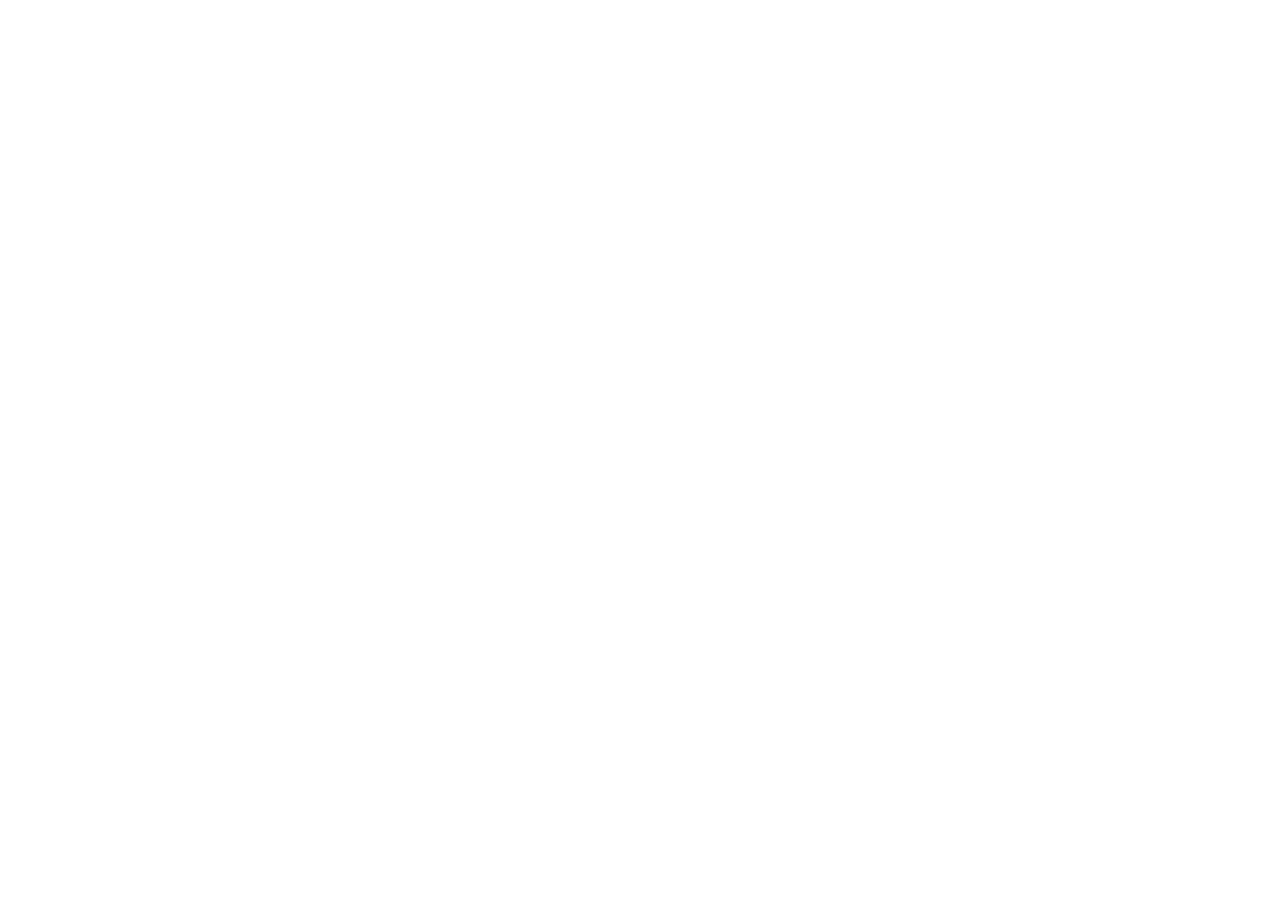
==== index.html @ d77e4a6c "Initial commit" ====
<!DOCTYPE html>
<html lang="en">

<head>
    <meta charset="UTF-8">
    <meta http-equiv="X-UA-Compatible" content="IE=edge">
    <meta name="viewport" content="width=device-width, initial-scale=1.0">
    <title>Document</title>
</head>

<body>

</body>

</html>
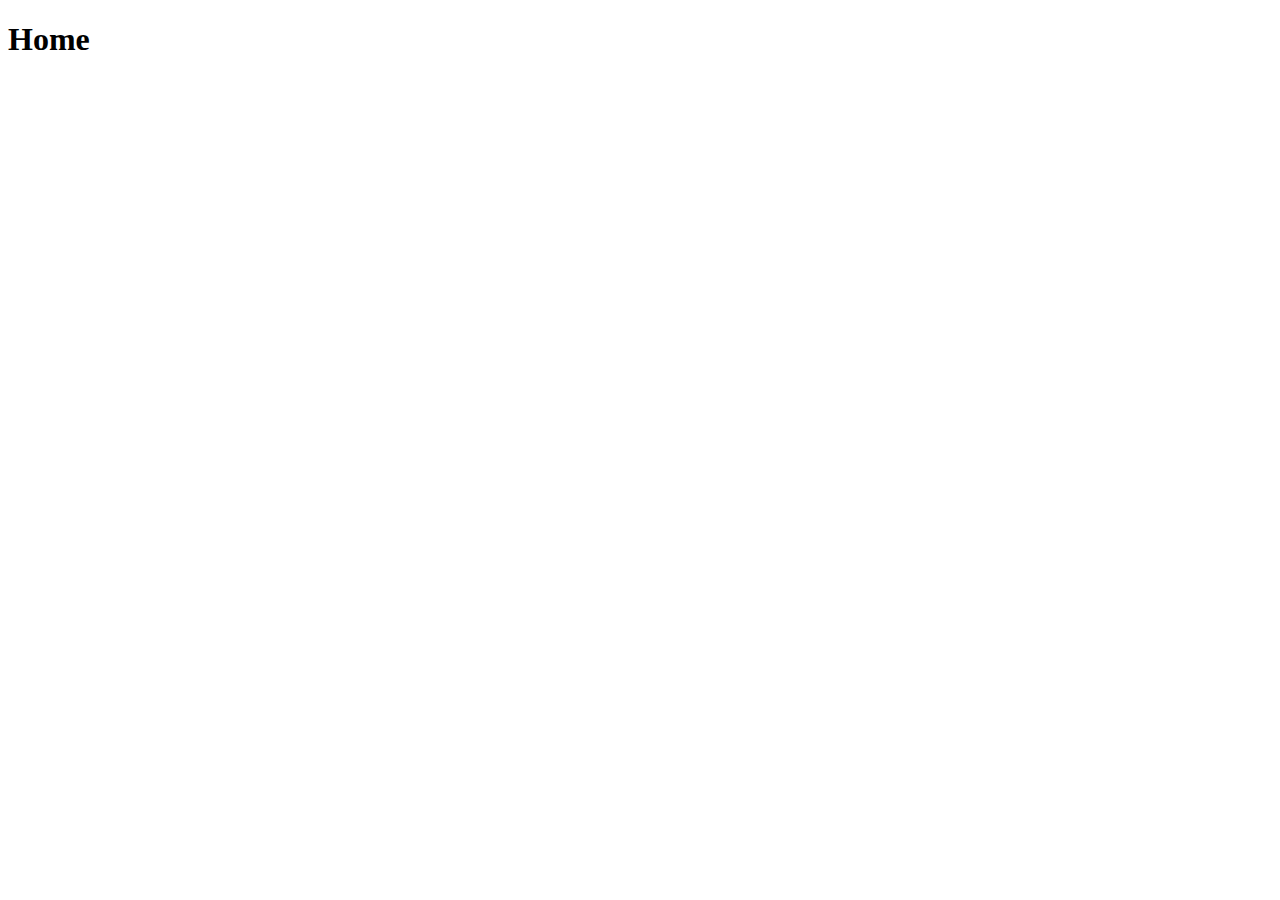
==== commit 16701e98: "just test" ====
--- a/index.html
+++ b/index.html
@@ -9,7 +9,7 @@
 </head>
 
 <body>
-
+    <h1>Home</h1>
 </body>
 
 </html>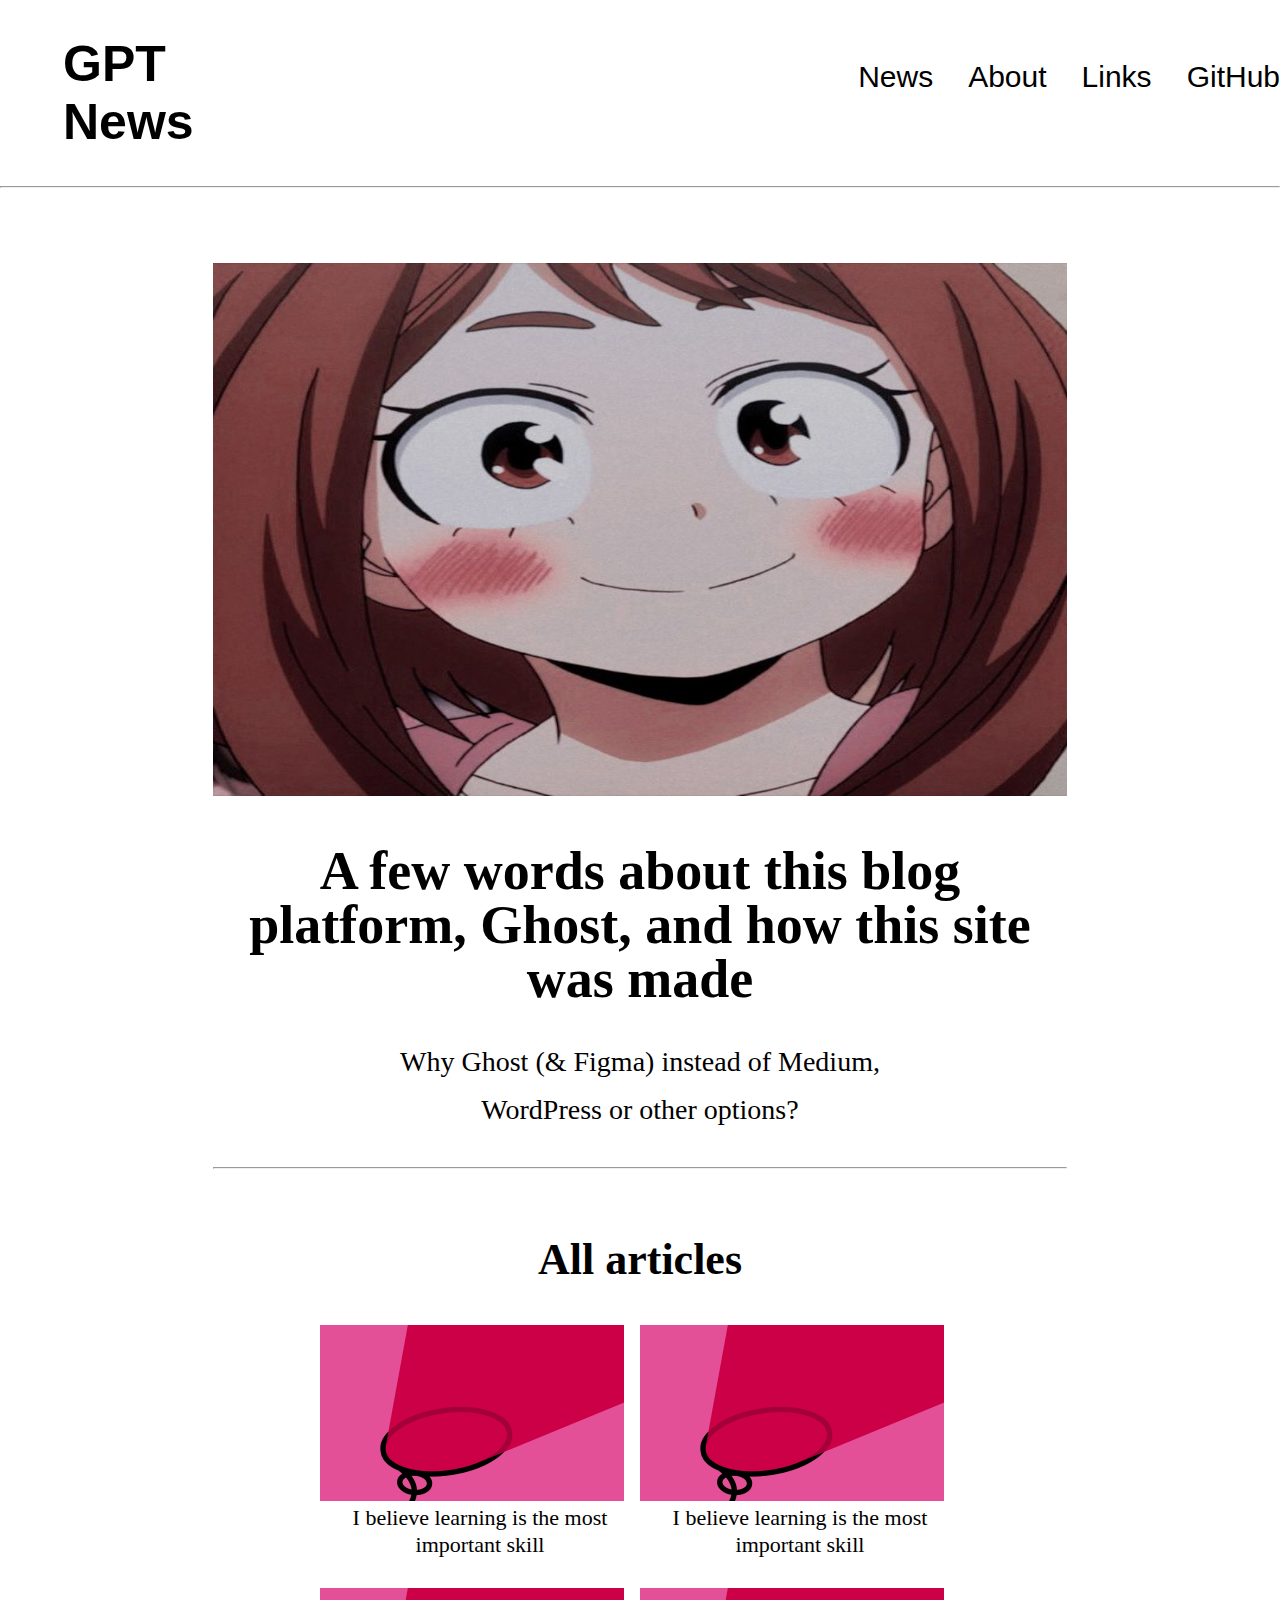
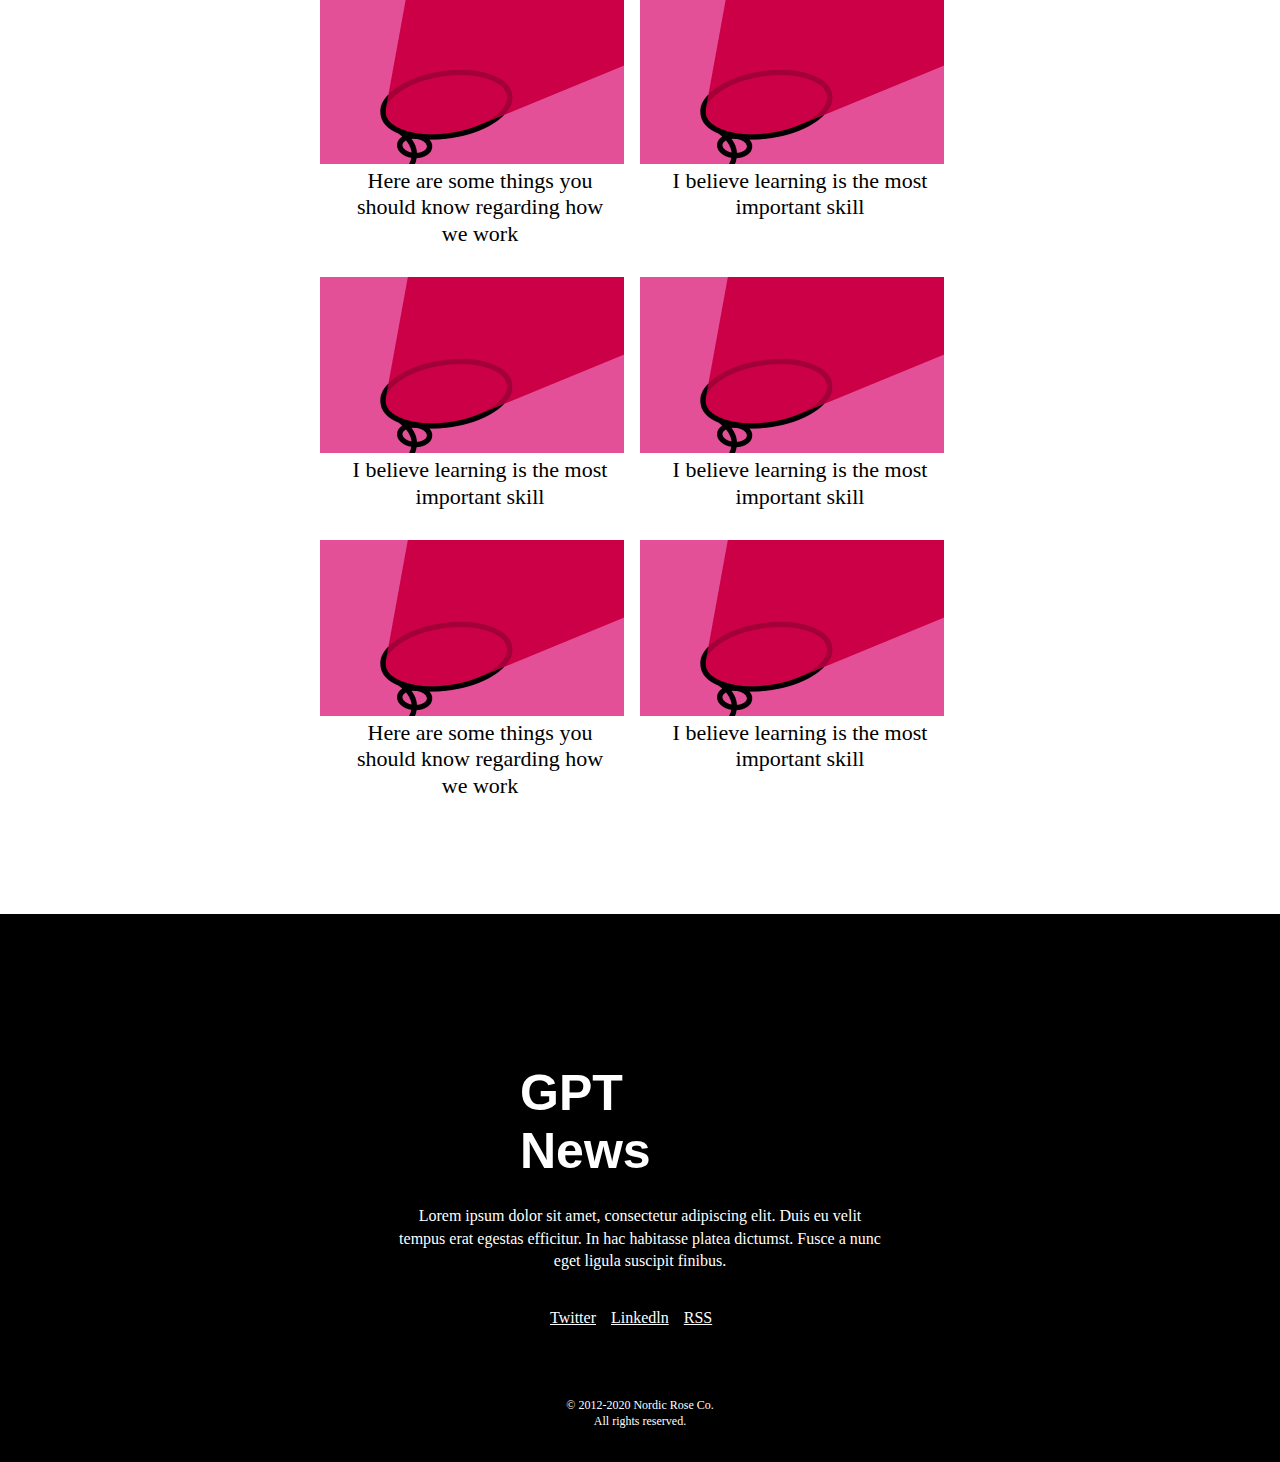
==== commit f3aa6a9d: "Первая страничка" ====
--- a/index.html
+++ b/index.html
@@ -5,11 +5,87 @@
     <meta charset="UTF-8">
     <meta http-equiv="X-UA-Compatible" content="IE=edge">
     <meta name="viewport" content="width=device-width, initial-scale=1.0">
-    <title>Document</title>
+    <link rel="stylesheet" href="static/css/style.css">
+    <title>Home</title>
 </head>
 
 <body>
-    <h1>Home</h1>
+    <header class="header">
+        <div class="header_container">
+            <div class="header_wrapper">
+                <h1 class="header_title"><a class="header_title_link" href="">GPT News</a></h1>
+                <div class="header_links">
+                    <p><a class="header_link" href="#!">News</a></p>
+                    <p><a class="header_link" href="#!">About</a></p>
+                    <p><a class="header_link" href="#!">Links</a></p>
+                    <p><a class="header_link" href="https://github.com/RadiATsiyA">GitHub</a></p>
+                </div>
+            </div>
+            <hr class="header_hr">
+        </div>
+    </header>
+
+    <section class="main">
+        <div class="container">
+            <img src="static/imgs/uraraka.png" alt="" class="main_img">
+            <h2 class="main_title">A few words about this blog platform, Ghost, and how this site was made</h2>
+            <h3 class="main_subtitle">Why Ghost (& Figma) instead of Medium, WordPress or other options?</h3>
+            <hr class="main_hr">
+            <div class="container_small">
+                <h3 class="main_article">All articles</h3>
+                <div class="article_boxes">
+                    <div class="article_box">
+                        <img src="static/imgs/articles.png" alt="" class="article_img">
+                        <p class="article_title">I believe learning is the most important skill</p>
+                    </div>
+                    <div class="article_box">
+                        <img src="static/imgs/articles.png" alt="" class="article_img">
+                        <p class="article_title">I believe learning is the most important skill</p>
+                    </div>
+                    
+                    <div class="article_box">
+                        <img src="static/imgs/articles.png" alt="" class="article_img">
+                        <p class="article_title">Here are some things you should know regarding how we work </p>
+                    </div>
+                    <div class="article_box">
+                        <img src="static/imgs/articles.png" alt="" class="article_img">
+                        <p class="article_title">I believe learning is the most important skill</p>
+                    </div>
+                    <div class="article_box">
+                        <img src="static/imgs/articles.png" alt="" class="article_img">
+                        <p class="article_title">I believe learning is the most important skill</p>
+                    </div>
+                    <div class="article_box">
+                        <img src="static/imgs/articles.png" alt="" class="article_img">
+                        <p class="article_title">I believe learning is the most important skill</p>
+                    </div>
+                    
+                    <div class="article_box">
+                        <img src="static/imgs/articles.png" alt="" class="article_img">
+                        <p class="article_title">Here are some things you should know regarding how we work </p>
+                    </div>
+                    <div class="article_box">
+                        <img src="static/imgs/articles.png" alt="" class="article_img">
+                        <p class="article_title">I believe learning is the most important skill</p>
+                    </div>
+                </div>
+            </div>
+        </div>
+    </section>
+
+    <footer class="footer">
+        <div class="footer_container">
+            <h2 class="footer_title header_title">GPT News</h2>
+            <p class="footer_description">Lorem ipsum dolor sit amet, consectetur adipiscing elit. Duis eu velit tempus erat egestas efficitur. In hac habitasse platea dictumst. Fusce a nunc eget ligula suscipit finibus. </p>
+            <div class="social_box">
+                <a href="" class="footer_link">Twitter</a>
+                <a href="" class="footer_link">Linkedln</a>
+                <a href="" class="footer_link">RSS</a>
+            </div>
+            <p class="footer_rights">© 2012-2020 Nordic Rose Co. All rights reserved.</p>
+        </div>
+    </footer>
+    
 </body>
 
 </html>--- a/static/css/style.css
+++ b/static/css/style.css
@@ -0,0 +1,187 @@
+* {
+    margin: 0;
+    padding: 0;
+}
+
+.header_container {
+    max-width: 1440px;
+    margin: 0 auto;
+
+}
+
+header {
+    padding-top: 35px;
+}
+
+.header_wrapper {
+    display: flex;
+    margin-bottom: 35px;
+}
+
+.header_title {
+    font-family: 'Segoe UI', Tahoma, Geneva, Verdana, sans-serif;
+    font-size: 50px;
+    margin-left: 63px;
+    margin-right: 570px;
+}
+
+.header_title_link {
+    text-decoration: none;
+    color: black;
+}
+
+.header_links {
+    display: flex;
+    margin-top: 25px;
+}
+
+.header_link {
+    text-decoration: none;
+    color: black;
+    font-family: 'Franklin Gothic Medium', 'Arial Narrow', Arial, sans-serif;
+    font-size: 30px;
+    margin-left: 35px;
+    padding-top: 15px;
+}
+
+.header_hr {
+    color: gainsboro;
+    margin-bottom: 75px;
+}
+
+/***********************MAIN BEGIN*****************************/
+
+.main {
+    padding-bottom: 115px;
+}
+
+.container {
+    max-width: 854px;
+    margin: 0 auto;
+}
+
+.main_img {
+    height: 533px;
+    width: 854px;
+    margin-bottom: 44px;
+}
+
+.main_title {
+    font-size: 54px;
+    font-weight: 700;
+    line-height: 100%;
+    text-align: center;
+    margin-bottom: 32px;
+}
+
+.main_subtitle {
+    max-width: 592px;
+    font-family: 'SF Mono';
+    font-weight: 400;
+    font-size: 28px;
+    line-height: 170%;
+    text-align: center;
+    margin-left: 131px;
+    margin-bottom: 34px;
+}
+
+.main_hr {
+    margin-bottom: 64px;
+}
+
+
+/***************************ARTICLES***********************************************/
+
+.container_small {
+    max-width: 640px;
+    margin: 0 auto;
+}
+
+.main_article {
+    margin: 0 auto;
+    font-weight: 700;
+    font-size: 44px;
+    line-height: 53px;
+    text-align: center;
+    margin-bottom: 39px;
+}
+
+.article_boxes {
+    display: grid;
+    grid-template-columns: auto auto;
+    row-gap: 30px;
+}
+
+.article_title {
+    max-width: 262px;
+    font-style: normal;
+    font-weight: 500;
+    font-size: 22px;
+    line-height: 120%;
+    text-align: center;
+    margin: 0 auto;
+}
+
+
+/***************************FOOOOTEEER************************/
+
+.footer {
+    background-color: #000;
+    padding-top: 150px;
+}
+
+.footer_container {
+    max-width: 1440px;
+    margin: 0 auto;
+    padding-bottom: 32px;
+}
+
+.footer_title {
+    max-width: 240px;
+    color: #fff;
+    font-family: 'Segoe UI', Tahoma, Geneva, Verdana, sans-serif;
+    font-size: 50px;
+    margin: 0 auto;
+    margin-bottom: 25px;
+}
+
+.footer_description {
+    max-width: 488px;
+    font-style: normal;
+    font-weight: 400;
+    font-size: 16px;
+    line-height: 140%;
+    text-align: center;
+    color: #fff;
+    margin: 0 auto;
+    margin-bottom: 32px;
+}
+
+.social_box {
+    max-width: 180px;
+    display: flex;
+    margin: 0 auto;
+}
+
+.footer_link {
+    margin-right: 15px;
+    color: #fff;
+    margin-bottom: 65px;
+    font-style: normal;
+    font-weight: 500;
+    font-size: 16px;
+    line-height: 170%;
+    text-decoration-line: underline;
+}
+
+.footer_rights {
+    max-width: 160px;
+    font-style: normal;
+    font-weight: 500;
+    font-size: 12px;
+    line-height: 140%;
+    text-align: center;
+    color: #fff;
+    margin: 0 auto;
+}
+
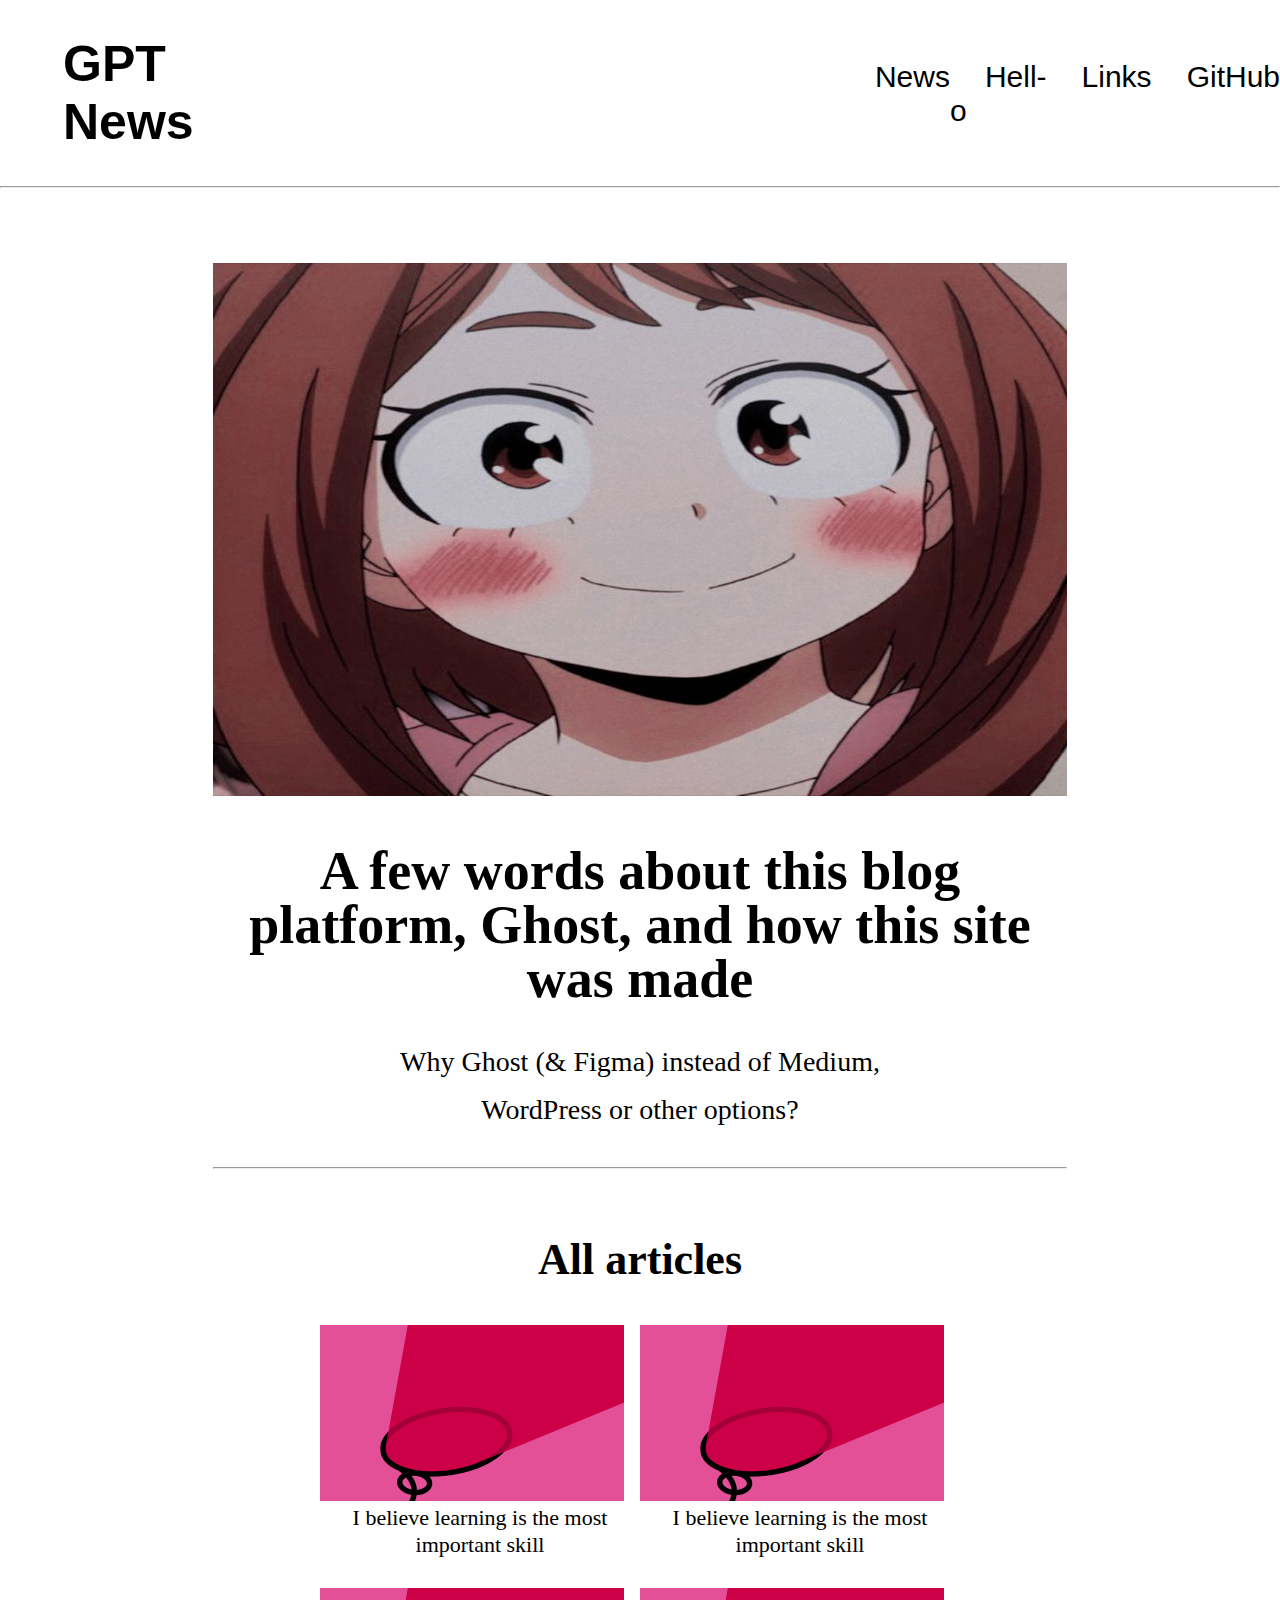
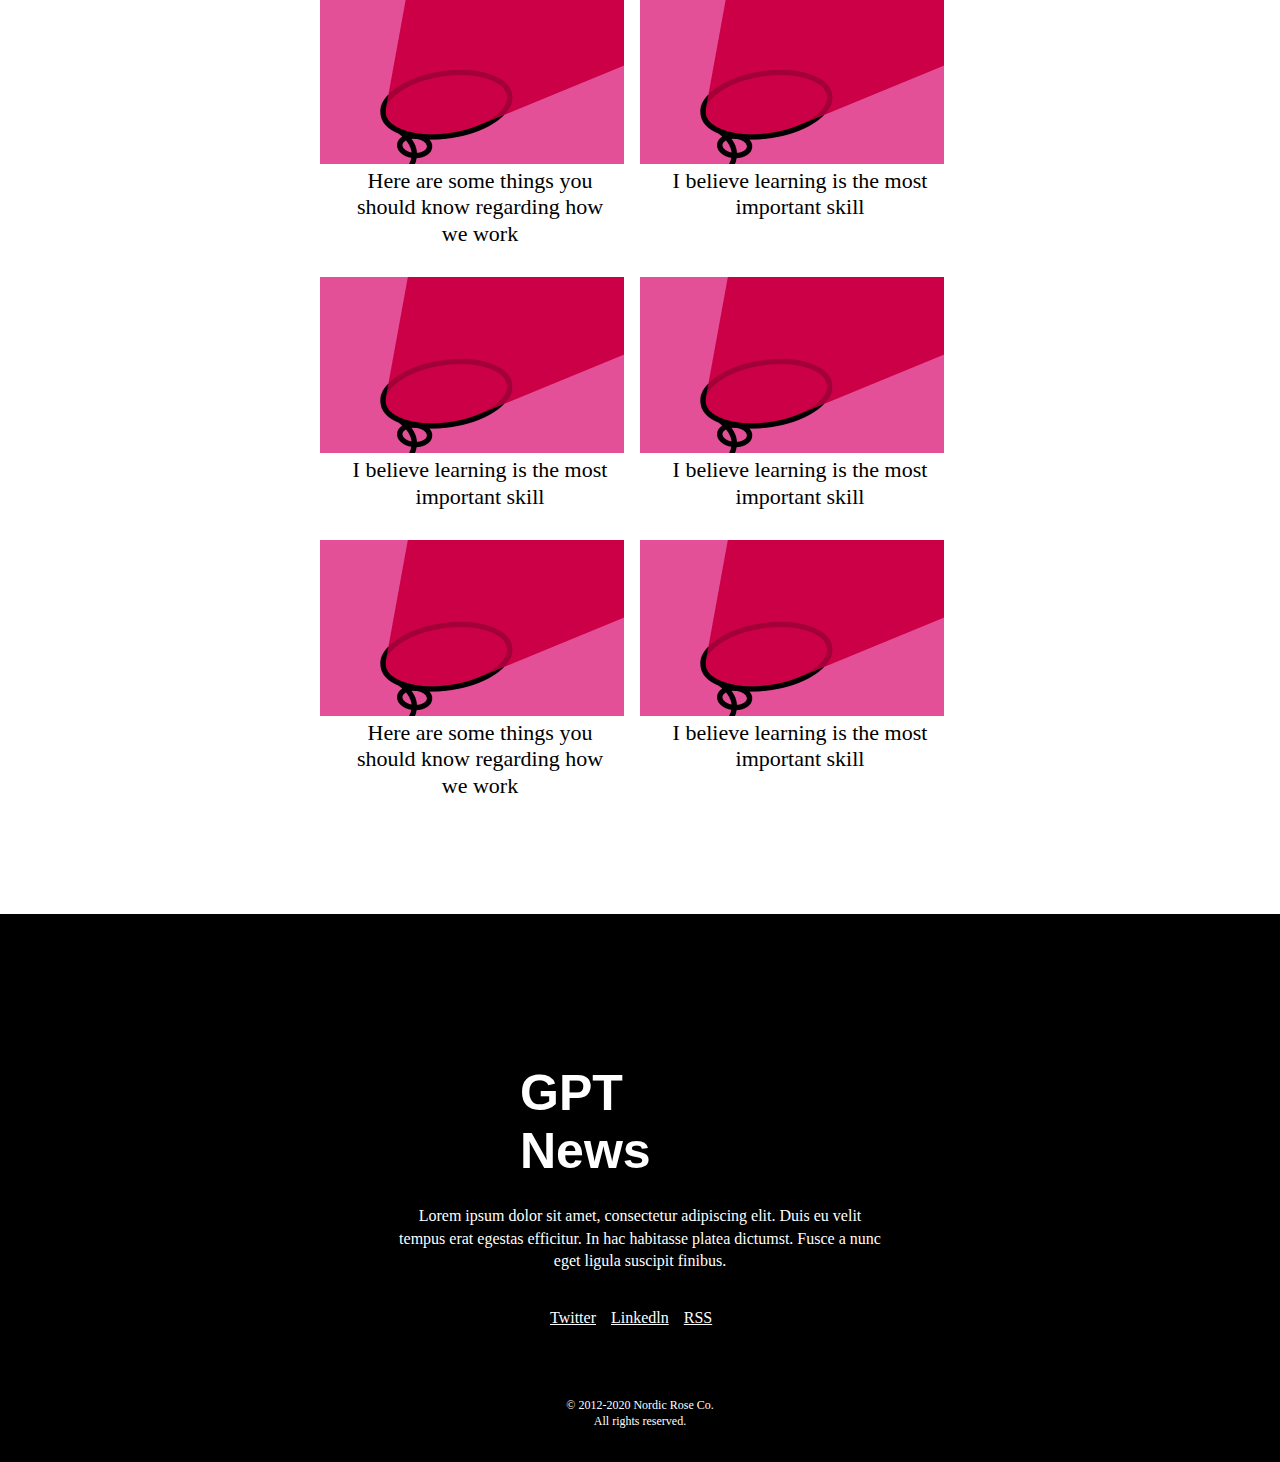
==== commit 09a9c58e: "Merge pull request #1 from RadiATsiyA/beta" ====
--- a/index.html
+++ b/index.html
@@ -16,7 +16,7 @@
                 <h1 class="header_title"><a class="header_title_link" href="">GPT News</a></h1>
                 <div class="header_links">
                     <p><a class="header_link" href="#!">News</a></p>
-                    <p><a class="header_link" href="#!">About</a></p>
+                    <p><a class="header_link" href="#!">Hell-o</a></p>
                     <p><a class="header_link" href="#!">Links</a></p>
                     <p><a class="header_link" href="https://github.com/RadiATsiyA">GitHub</a></p>
                 </div>
